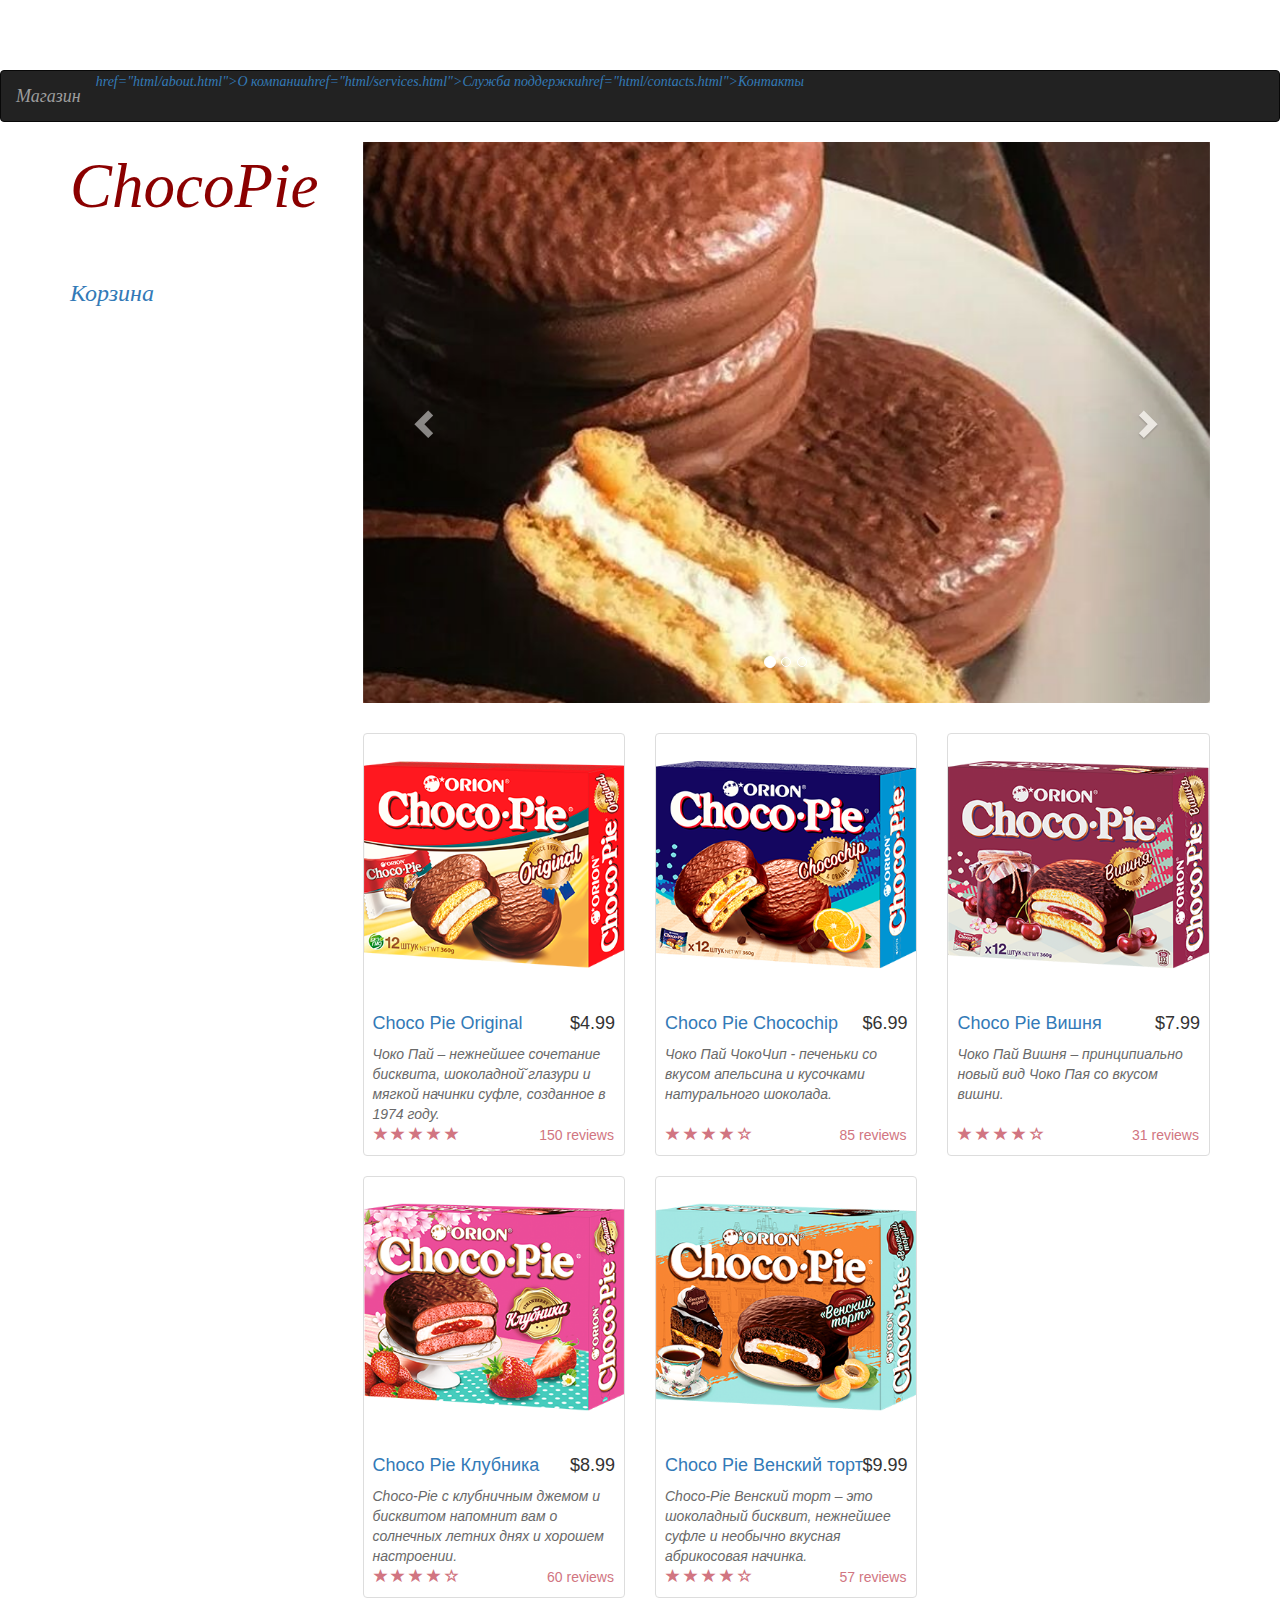
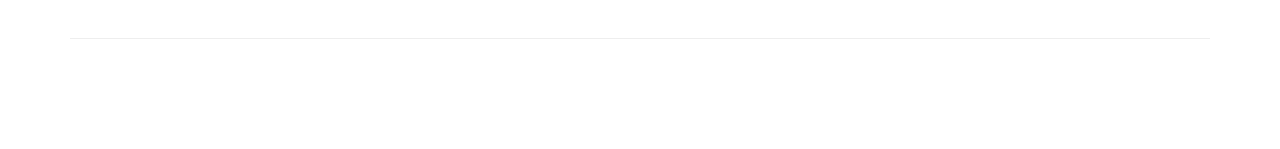
==== index.html @ 3175acba "Update index.html" ====
<!DOCTYPE html>
<html>

<head>
    <meta charset="utf-8">

    <title>ChokoPie</title>
    <link href="css/bootstrap.min.css" rel="stylesheet">
	<link href="css/style.css" rel="stylesheet">
	<!-- jQuery -->
    <script src="js/jquery.js"></script>

    <!-- Bootstrap Core JavaScript -->
    <script src="js/bootstrap.min.js"></script>
	
	<script src="js/shop.js"></script>
</head>
<style>
	Shop{
		font-style:italic;
		font-variant:normal;
		font-weight:700;
		font-size:450% !important;
		font-family:fantasy;
		color:#8B0000;
	}
	Zagolovok{
		font-style:italic;
		font-variant:normal;
		font-weight:300;
		font-size:100% !important;
		font-family:fantasy;
	}
	choko{
		font-style:italic;
		color:#696969;
	}
</style>
<body>
       <nav class="navbar navbar-inverse">
        <div class="container-fluid">
            <div class="navbar-header">
              <Zagolovok> <a class="navbar-brand" href="#">Магазин</span></a>
            </div>
                <ul class="nav navbar-nav"">
                    <li class="nav-item">
                      <Zagolovok>  <a> href="html/about.html">О компании</a>
                    </li>
                    <li class="nav-item">
                      <Zagolovok> <a> href="html/services.html">Служба поддержки</a>
                    </li>
                    <li class="nav-item">
                      <Zagolovok> <a> href="html/contacts.html">Контакты</a>
                    </li>
                </ul>
            </div>
        </div>
    </nav>

    <div class="container">

        <div class="row">

            <div class="col-md-3">
                <p><Shop class="lead">ChocoPie</Shop></p>
				<br>
				<h3><a><Zagolovok href="" class="cart-link" data-toggle="modal" data-target="#Cart"> Корзина </Zagolovok></a> </h3>
            </div>

            <div class="col-md-9">

                <div class="row carousel-holder">

                    <div class="col-md-12">
                        <div id="carousel-example-generic" class="carousel slide" data-ride="carousel">
                            <ol class="carousel-indicators">
                                <li data-target="#carousel-example-generic" data-slide-to="0" class="active"></li>
                                <li data-target="#carousel-example-generic" data-slide-to="1"></li>
                                <li data-target="#carousel-example-generic" data-slide-to="2"></li>
                            </ol>
                            <div class="carousel-inner">
                                <div class="item active">
                                    <img class="slide-image" src="img/chokopie1.jpg" alt="">
                                </div>
                                <div class="item">
                                    <img class="slide-image" src="img/chokopie2.jpg" alt="">
                                </div>
                                <div class="item">
                                    <img class="slide-image" src="img/chokopie3.jpg" alt="">
                                </div>
                            </div>
                            <a class="left carousel-control" href="#carousel-example-generic" data-slide="prev">
                                <span class="glyphicon glyphicon-chevron-left"></span>
                            </a>
                            <a class="right carousel-control" href="#carousel-example-generic" data-slide="next">
                                <span class="glyphicon glyphicon-chevron-right"></span>
                            </a>
                        </div>
                    </div>

                </div>

                <div class="row">

                    <div class="col-sm-4 col-lg-4 col-md-4">
                        <div class="thumbnail">
                            <img src="img/goods/1chocopieoriginal.png" alt="">
                            <div class="caption">
                                <h4 class="pull-right">$4.99</h4>
                                <h4><a href="" data-toggle="modal" data-target="#FirstGoodModal">Сhoco Pie Original</a>
                                </h4>
				<p><choko>Чоко Пай – нежнейшее сочетание бисквита, шоколадной̆ глазури и мягкой начинки суфле, созданное в 1974 году.</choko></p>
                            </div>
                            <div class="ratings">
                                <p class="pull-right">150 reviews</p>
                                <p>
                                    <span class="glyphicon glyphicon-star"></span>
                                    <span class="glyphicon glyphicon-star"></span>
                                    <span class="glyphicon glyphicon-star"></span>
                                    <span class="glyphicon glyphicon-star"></span>
                                    <span class="glyphicon glyphicon-star"></span>
                                </p>
                            </div>
                        </div>
                    </div>

                    <div class="col-sm-4 col-lg-4 col-md-4">
                        <div class="thumbnail">
                            <img src="img/goods/2chocopiechocochip.png" alt="">
                            <div class="caption">
                                <h4 class="pull-right">$6.99</h4>
                                <h4><a href="" data-toggle="modal" data-target="#SecondGoodModal">Choco Pie Chocochip</a>
                                </h4>
                                <p><choko>Чоко Пай ЧокоЧип - печеньки со вкусом апельсина и кусочками натурального шоколада.</choko></p>
                            </div>
                            <div class="ratings">
                                <p class="pull-right">85 reviews</p>
                                <p>
                                    <span class="glyphicon glyphicon-star"></span>
                                    <span class="glyphicon glyphicon-star"></span>
                                    <span class="glyphicon glyphicon-star"></span>
                                    <span class="glyphicon glyphicon-star"></span>
                                    <span class="glyphicon glyphicon-star-empty"></span>
                                </p>
                            </div>
                        </div>
                    </div>

                    <div class="col-sm-4 col-lg-4 col-md-4">
                        <div class="thumbnail">
                            <img src="img/goods/3chocopiecherry.png" alt="">
                            <div class="caption">
                                <h4 class="pull-right">$7.99</h4>
                                <h4><a href="" data-toggle="modal" data-target="#ThirdGoodModal">Choco Pie Вишня</a>
                                </h4>
                                <p><choko>Чоко Пай Вишня – принципиально новый вид Чоко Пая со вкусом вишни.</choko></p>
                            </div>
                            <div class="ratings">
                                <p class="pull-right">31 reviews</p>
                                <p>
                                    <span class="glyphicon glyphicon-star"></span>
                                    <span class="glyphicon glyphicon-star"></span>
                                    <span class="glyphicon glyphicon-star"></span>
                                    <span class="glyphicon glyphicon-star"></span>
                                    <span class="glyphicon glyphicon-star-empty"></span>
                                </p>
                            </div>
                        </div>
                    </div>

                    <div class="col-sm-4 col-lg-4 col-md-4">
                        <div class="thumbnail">
                            <img src="img/goods/4chocopiestrawberry.png" alt="">
                            <div class="caption">
                                <h4 class="pull-right">$8.99</h4>
                                <h4><a href="" data-toggle="modal" data-target="#FourthGoodModal">Choco Pie Клубника</a>
                                </h4>
                                <p><choko>Choco-Pie с клубничным джемом и бисквитом напомнит вам о солнечных летних днях и хорошем настроении.</choko></p>
                            </div>
                            <div class="ratings">
                                <p class="pull-right">60 reviews</p>
                                <p>
                                    <span class="glyphicon glyphicon-star"></span>
                                    <span class="glyphicon glyphicon-star"></span>
                                    <span class="glyphicon glyphicon-star"></span>
                                    <span class="glyphicon glyphicon-star"></span>
                                    <span class="glyphicon glyphicon-star-empty"></span>
                                </p>
                            </div>
                        </div>
                    </div>

                    <div class="col-sm-4 col-lg-4 col-md-4">
                        <div class="thumbnail">
                            <img src="img/goods/5chocopieviennacake.png" alt="">
                            <div class="caption">
                                <h4 class="pull-right">$9.99</h4>
                                <h4><a href="" data-toggle="modal" data-target="#FifthGoodModal">Choco Pie Венский торт</a>
                                </h4>
                                <p><choko>Choco-Pie Венский торт – это шоколадный бисквит, нежнейшее суфле и необычно вкусная абрикосовая начинка.</choko></p>
                            </div>
                            <div class="ratings">
                                <p class="pull-right">57 reviews</p>
                                <p>
                                    <span class="glyphicon glyphicon-star"></span>
                                    <span class="glyphicon glyphicon-star"></span>
                                    <span class="glyphicon glyphicon-star"></span>
                                    <span class="glyphicon glyphicon-star"></span>
                                    <span class="glyphicon glyphicon-star-empty"></span>
                                </p>
                            </div>
                        </div>
                    </div>

                </div>

            </div>

        </div>

    </div>
    <!-- /.container -->

    <div class="container">

        <hr>

        <!-- Footer -->
        <footer>
            <div class="row">
                <div class="col-lg-12">
                    <p></p>
                </div>
            </div>
        </footer>

    </div>
    <!-- /.container -->
	
	<div class="modal fade" id="FirstGoodModal">
  <div class="modal-dialog">
    <div class="modal-content">
      <div class="modal-header">
        <button type="button" class="close" data-dismiss="modal" aria-label="Close"><span aria-hidden="true">&times;</span></button>
        <h4 class="modal-title">Сhoco Pie Original</h4>
      </div>
      <div class="modal-body">
	  <img src="img/goods/1chocopieoriginal.png"
        <p>*description* &hellip;</p>
		<button class="btn-primary add-to-busket-btn"><span class="glyphicon glyphicon-shopping-cart"></span> Добавить в корзину </button>
		<div class="add-to-busket-block">
			<button class="btn-primary btn-minus">-</button>
			<input class="form-control count-input" />
			<button class="btn-primary btn-plus">+</button>
			<button class="btn-success"><span class="glyphicon glyphicon-ok ok-1"></span></button>
		</div>
      </div>
      <div class="modal-footer">
        <button type="button" class="btn btn-default btn-close" data-dismiss="modal">Закрыть</button>
        <button type="button" class="btn btn-primary">Сохранить</button>
      </div>
    </div><!-- /.modal-content -->
  </div><!-- /.modal-dialog -->
</div><!-- /.modal -->

<div class="modal fade" id="SecondGoodModal">
  <div class="modal-dialog">
    <div class="modal-content">
      <div class="modal-header">
        <button type="button" class="close" data-dismiss="modal" aria-label="Close"><span aria-hidden="true">&times;</span></button>
        <h4 class="modal-title">Choco Pie Chocochip</h4>
      </div>
      <div class="modal-body">
	  <img src="img/goods/2chocopiechocochip.png"
        <p>*description* &hellip;</p> 
		<button class="btn-primary add-to-busket-btn"><span class="glyphicon glyphicon-shopping-cart"></span>Добавить в корзину</button>
		<div class="add-to-busket-block">
			<button class="btn-primary btn-minus">-</button>
			<input class="form-control count-input" />
			<button class="btn-primary btn-plus">+</button>
			<button class="btn-success"><span class="glyphicon glyphicon-ok ok-2"></span></button>
		</div>
      </div>
      <div class="modal-footer">
        <button type="button" class="btn btn-default btn-close" data-dismiss="modal">Закрыть</button>
        <button type="button" class="btn btn-primary">Сохранить</button>
      </div>
    </div><!-- /.modal-content -->
  </div><!-- /.modal-dialog -->
</div><!-- /.modal -->


	<div class="modal fade" id="ThirdGoodModal">
  <div class="modal-dialog">
    <div class="modal-content">
      <div class="modal-header">
        <button type="button" class="close" data-dismiss="modal" aria-label="Close"><span aria-hidden="true">&times;</span></button>
        <h4 class="modal-title">Choco Pie Вишня</h4>
      </div>
      <div class="modal-body">
	  <img src="img/goods/3chocopiecherry.png"
        <p>*description* &hellip;</p>
		<button class="btn-primary add-to-busket-btn"><span class="glyphicon glyphicon-shopping-cart"></span> Добавить в корзину </button>
		<div class="add-to-busket-block">
			<button class="btn-primary btn-minus">-</button>
			<input class="form-control count-input" />
			<button class="btn-primary btn-plus">+</button>
			<button class="btn-success"><span class="glyphicon glyphicon-ok ok-3"></span></button>
		</div>
      </div>
      <div class="modal-footer">
        <button type="button" class="btn btn-default btn-close" data-dismiss="modal">закрыть</button>
        <button type="button" class="btn btn-primary">Сохранить</button>
      </div>
    </div><!-- /.modal-content -->
  </div><!-- /.modal-dialog -->
</div><!-- /.modal -->

<div class="modal fade" id="FourthGoodModal">
  <div class="modal-dialog">
    <div class="modal-content">
      <div class="modal-header">
        <button type="button" class="close" data-dismiss="modal" aria-label="Close"><span aria-hidden="true">&times;</span></button>
        <h4 class="modal-title">Choco Pie Клубника</h4>
      </div>
      <div class="modal-body">
	  <img src="img/goods/4chocopiestrawberry.png"
        <p>*description* &hellip;</p>
		<button class="btn-primary add-to-busket-btn"><span class="glyphicon glyphicon-shopping-cart"></span>Добавить в коризну </button>
		<div class="add-to-busket-block">
			<button class="btn-primary btn-minus">-</button>
			<input class="form-control count-input" />
			<button class="btn-primary btn-plus">+</button>
			<button class="btn-success"><span class="glyphicon glyphicon-ok ok-4"></span></button>
		</div>
      </div>
      <div class="modal-footer">
        <button type="button" class="btn btn-default btn-close" data-dismiss="modal">Закрыть</button>
        <button type="button" class="btn btn-primary">Сохранить</button>
      </div>
    </div><!-- /.modal-content -->
  </div><!-- /.modal-dialog -->
</div><!-- /.modal -->

<div class="modal fade" id="FifthGoodModal">
  <div class="modal-dialog">
    <div class="modal-content">
      <div class="modal-header">
        <button type="button" class="close" data-dismiss="modal" aria-label="Close"><span aria-hidden="true">&times;</span></button>
        <h4 class="modal-title">Choco Pie Венский торт</h4>
      </div>
      <div class="modal-body">
	  <img src="img/goods/5chocopieviennacake.png"
        <p>*description* &hellip;</p>
		<button class="btn-primary add-to-busket-btn"><span class="glyphicon glyphicon-shopping-cart"></span>Добавить в корзину</button>
		<div class="add-to-busket-block">
			<button class="btn-primary btn-minus">-</button>
			<input class="form-control count-input" />
			<button class="btn-primary btn-plus">+</button>
			<button class="btn-success"><span class="glyphicon glyphicon-ok ok-5"></span></button>
		</div>
      </div>
      <div class="modal-footer">
        <button type="button" class="btn btn-default btn-close" data-dismiss="modal">Закрыть</button>
        <button type="button" class="btn btn-primary">Сохранить</button>
      </div>
    </div><!-- /.modal-content -->
  </div><!-- /.modal-dialog -->
</div><!-- /.modal -->

	<div class="modal fade" id="Cart">
  <div class="modal-dialog">
    <div class="modal-content">
      <div class="modal-header">
        <button type="button" class="close" data-dismiss="modal" aria-label="Close"><span aria-hidden="true">&times;</span></button>
        <h4 class="modal-title">Корзина</h4>
      </div>
      <div class="modal-body cart-body">
	
      </div>
      <div class="modal-footer">
	  		<button type="button" class="btn btn-default btn-close" OnClick="clearCart(); $('.cart-body').html('');"> Очистить корзину</button>
        <button type="button" class="btn btn-default btn-close" data-dismiss="modal">Закрыть</button>
        <button type="button" class="btn btn-primary btn-order">Оплатить</button>
      </div>
    </div><!-- /.modal-content -->
  </div><!-- /.modal-dialog -->
</div><!-- /.modal -->


    

</body>

</html>
---- css/style.css ----
body {
    padding-top: 70px; /* Required padding for .navbar-fixed-top. Remove if using .navbar-static-top. Change if height of navigation changes. */
}

.count-input {
	width:10%;
	display: inline;
}



.add-to-basket-block {
	margin-top: 7px;
}


.modal-image {
	width: 100%;
}

.slide-image {
    width: 100%;
}

.carousel-holder {
    margin-bottom: 30px;
}

.carousel-control,
.item {
    border-radius: 4px;
}

.caption {
    height: 130px;
    overflow: hidden;
}

.caption h4 {
    white-space: nowrap;
}

.thumbnail img {
    width: 100%;
}

.ratings {
    padding-right: 10px;
    padding-left: 10px;
    color: #d17581;
}

.thumbnail {
    padding: 0;
}

.thumbnail .caption-full {
    padding: 9px;
    color: #333;
}
.amount{
    display: inline;
}
.product{
    display: inline;
}
.remove-from-cart{
    display: inline;
}
footer {
    margin: 50px 0;
}
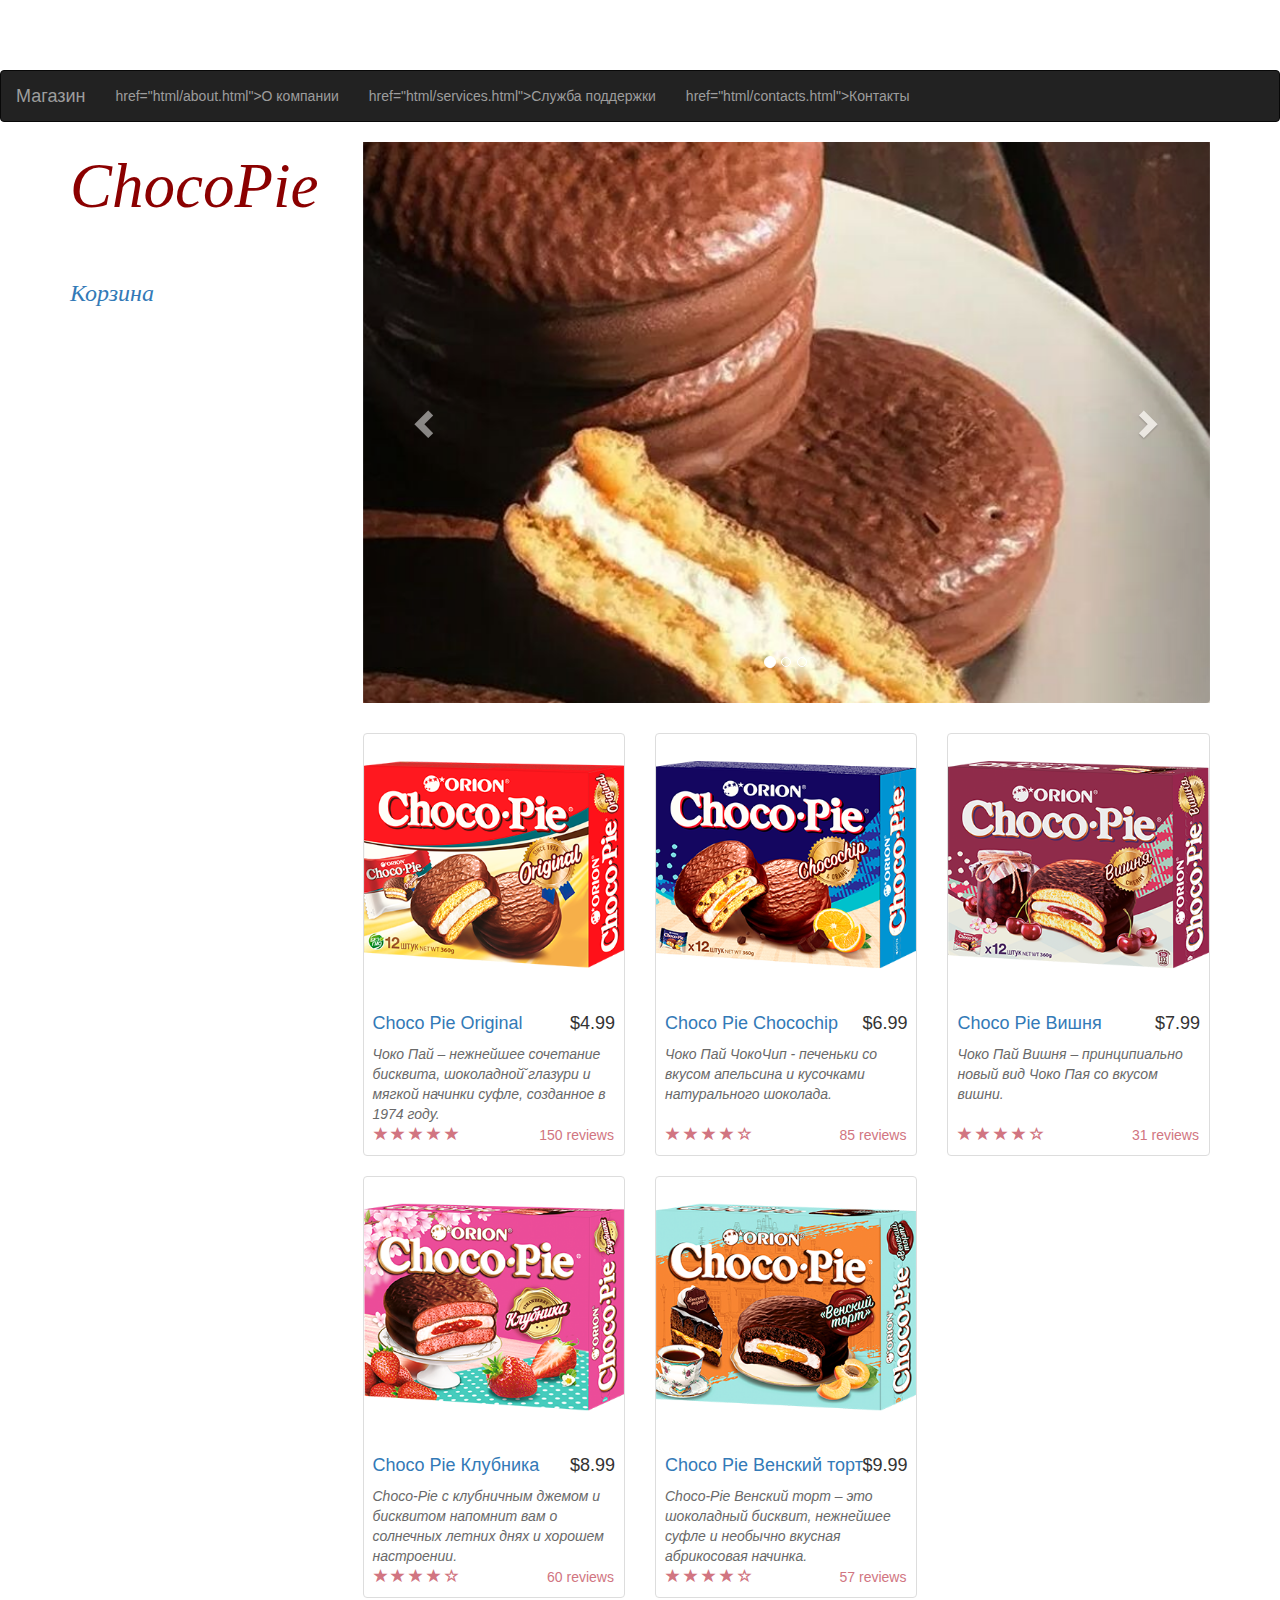
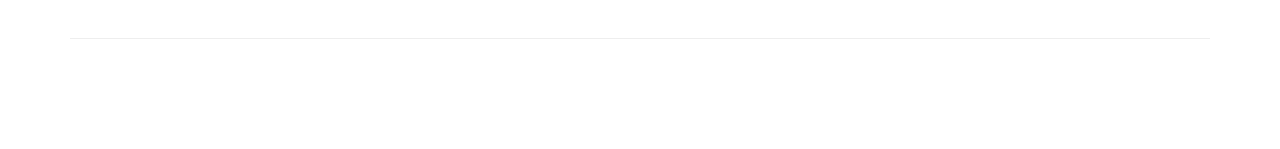
==== commit 451ba9f8: "Update index.html" ====
--- a/index.html
+++ b/index.html
@@ -40,17 +40,17 @@
        <nav class="navbar navbar-inverse">
         <div class="container-fluid">
             <div class="navbar-header">
-              <Zagolovok> <a class="navbar-brand" href="#">Магазин</span></a>
+               <a class="navbar-brand" href="#">Магазин</span></a>
             </div>
                 <ul class="nav navbar-nav"">
                     <li class="nav-item">
-                      <Zagolovok>  <a> href="html/about.html">О компании</a>
+                        <a> href="html/about.html">О компании</a>
                     </li>
                     <li class="nav-item">
-                      <Zagolovok> <a> href="html/services.html">Служба поддержки</a>
+                       <a> href="html/services.html">Служба поддержки</a>
                     </li>
                     <li class="nav-item">
-                      <Zagolovok> <a> href="html/contacts.html">Контакты</a>
+                     <a> href="html/contacts.html">Контакты</a>
                     </li>
                 </ul>
             </div>
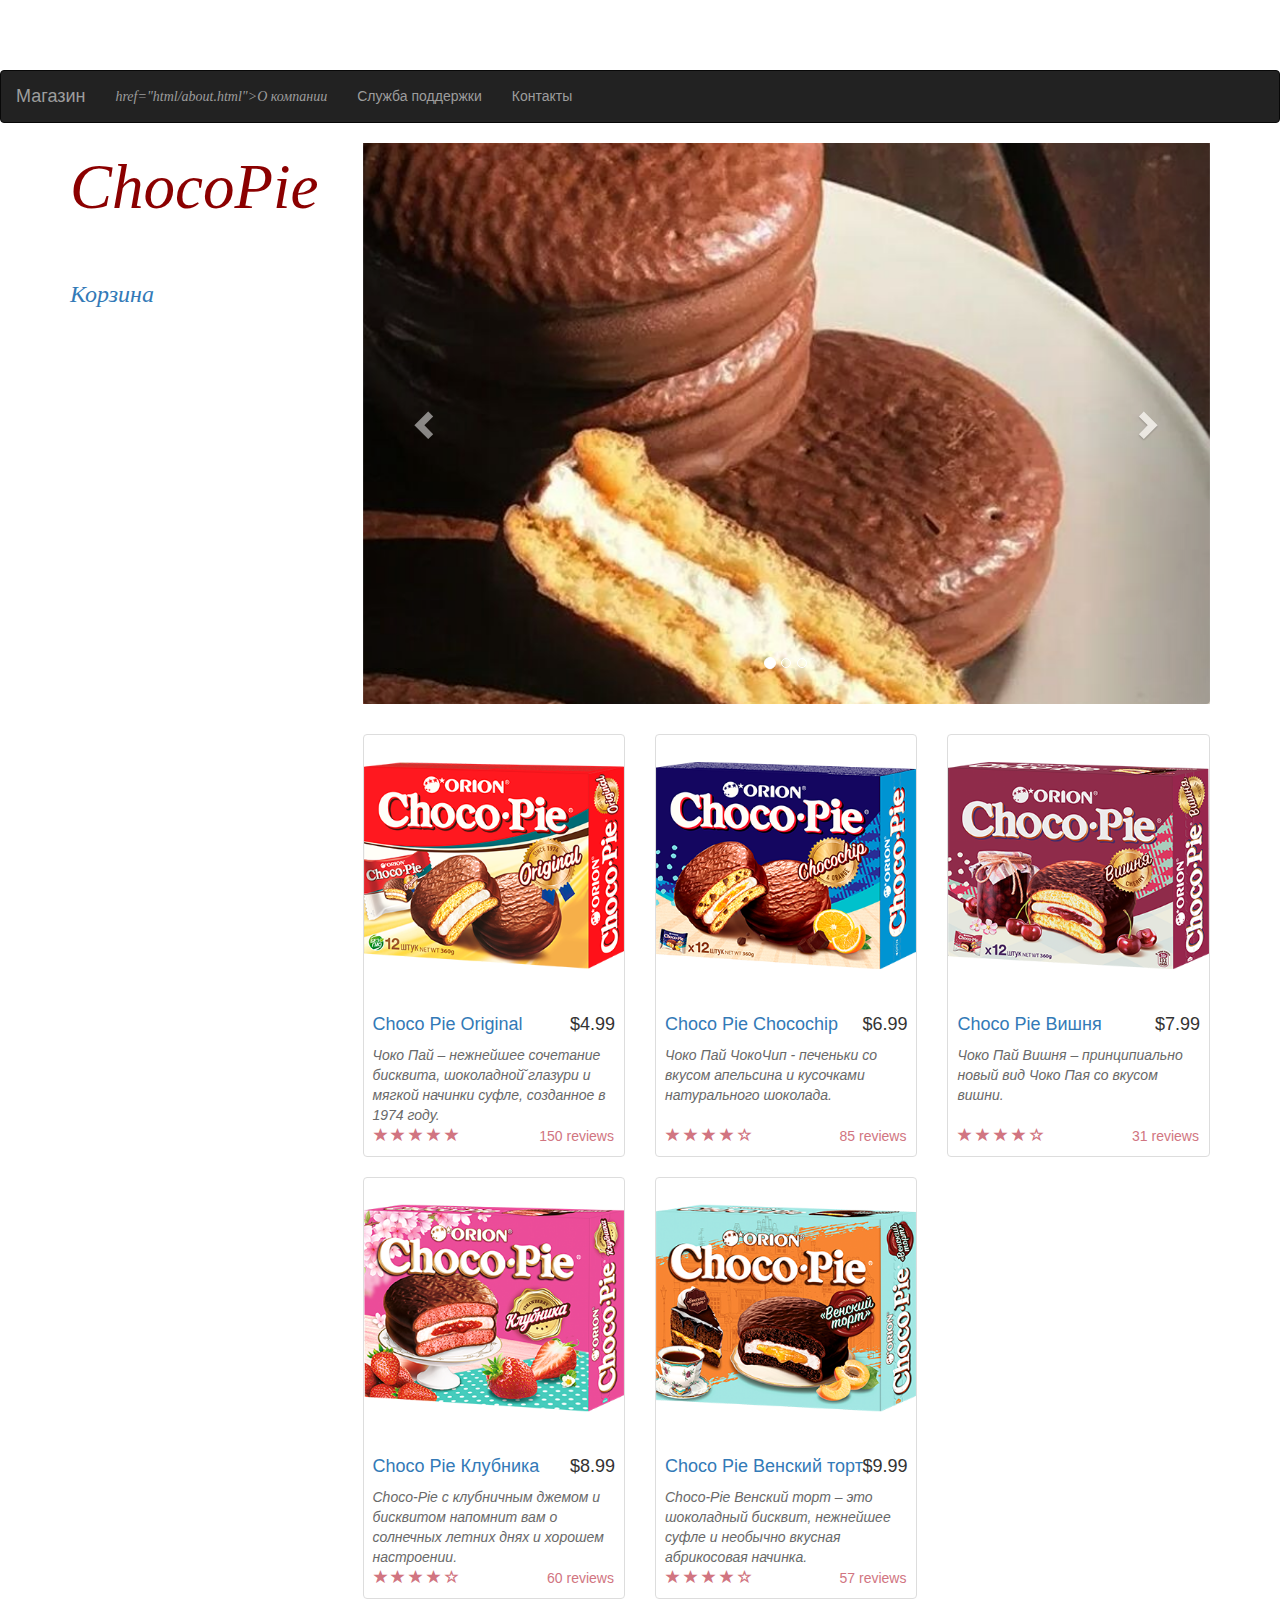
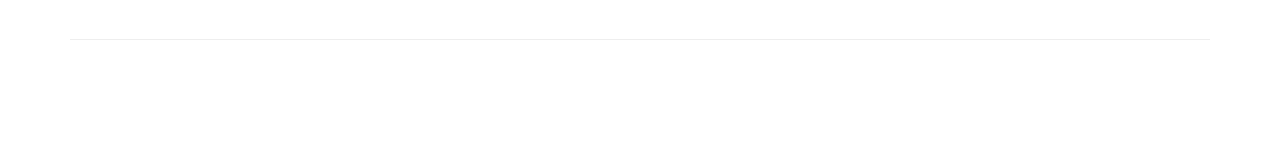
==== commit aa0f9ba7: "Update index.html" ====
--- a/index.html
+++ b/index.html
@@ -44,13 +44,13 @@
             </div>
                 <ul class="nav navbar-nav"">
                     <li class="nav-item">
-                        <a> href="html/about.html">О компании</a>
+                        <a><Zagolovok> href="html/about.html">О компании</a></Zagolovok>
                     </li>
                     <li class="nav-item">
-                       <a> href="html/services.html">Служба поддержки</a>
+                       <a href="html/services.html">Служба поддержки</a>
                     </li>
                     <li class="nav-item">
-                     <a> href="html/contacts.html">Контакты</a>
+                     <a href="html/contacts.html">Контакты</a>
                     </li>
                 </ul>
             </div>
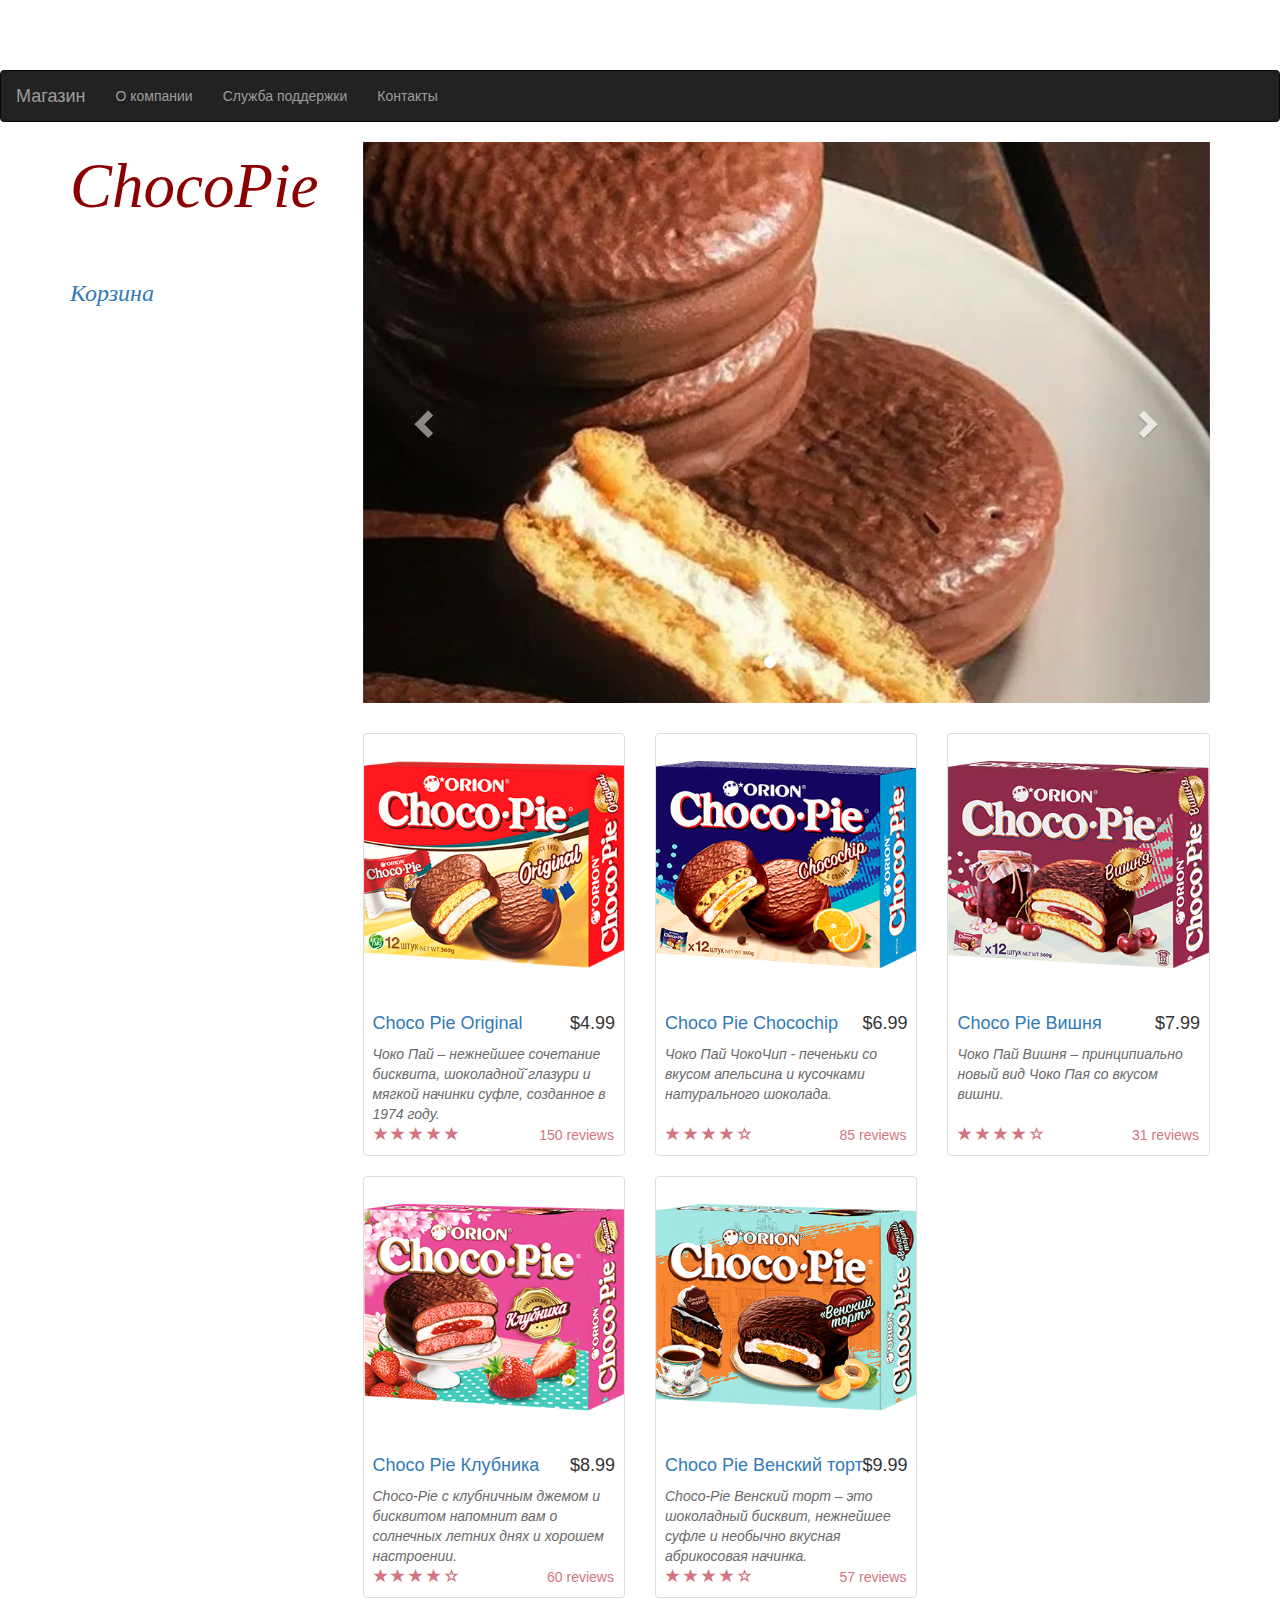
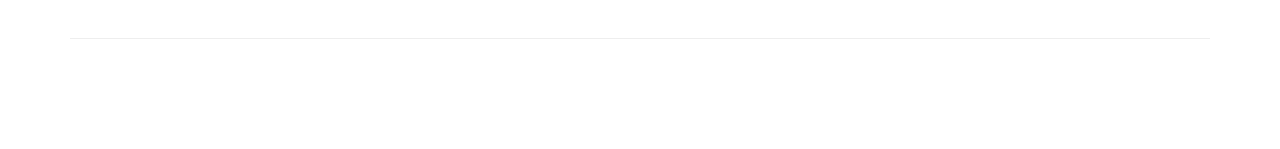
==== commit cb9e40e7: "Update index.html" ====
--- a/index.html
+++ b/index.html
@@ -44,7 +44,7 @@
             </div>
                 <ul class="nav navbar-nav"">
                     <li class="nav-item">
-                        <a><Zagolovok> href="html/about.html">О компании</a></Zagolovok>
+                        <a href="html/about.html">О компании</a>
                     </li>
                     <li class="nav-item">
                        <a href="html/services.html">Служба поддержки</a>
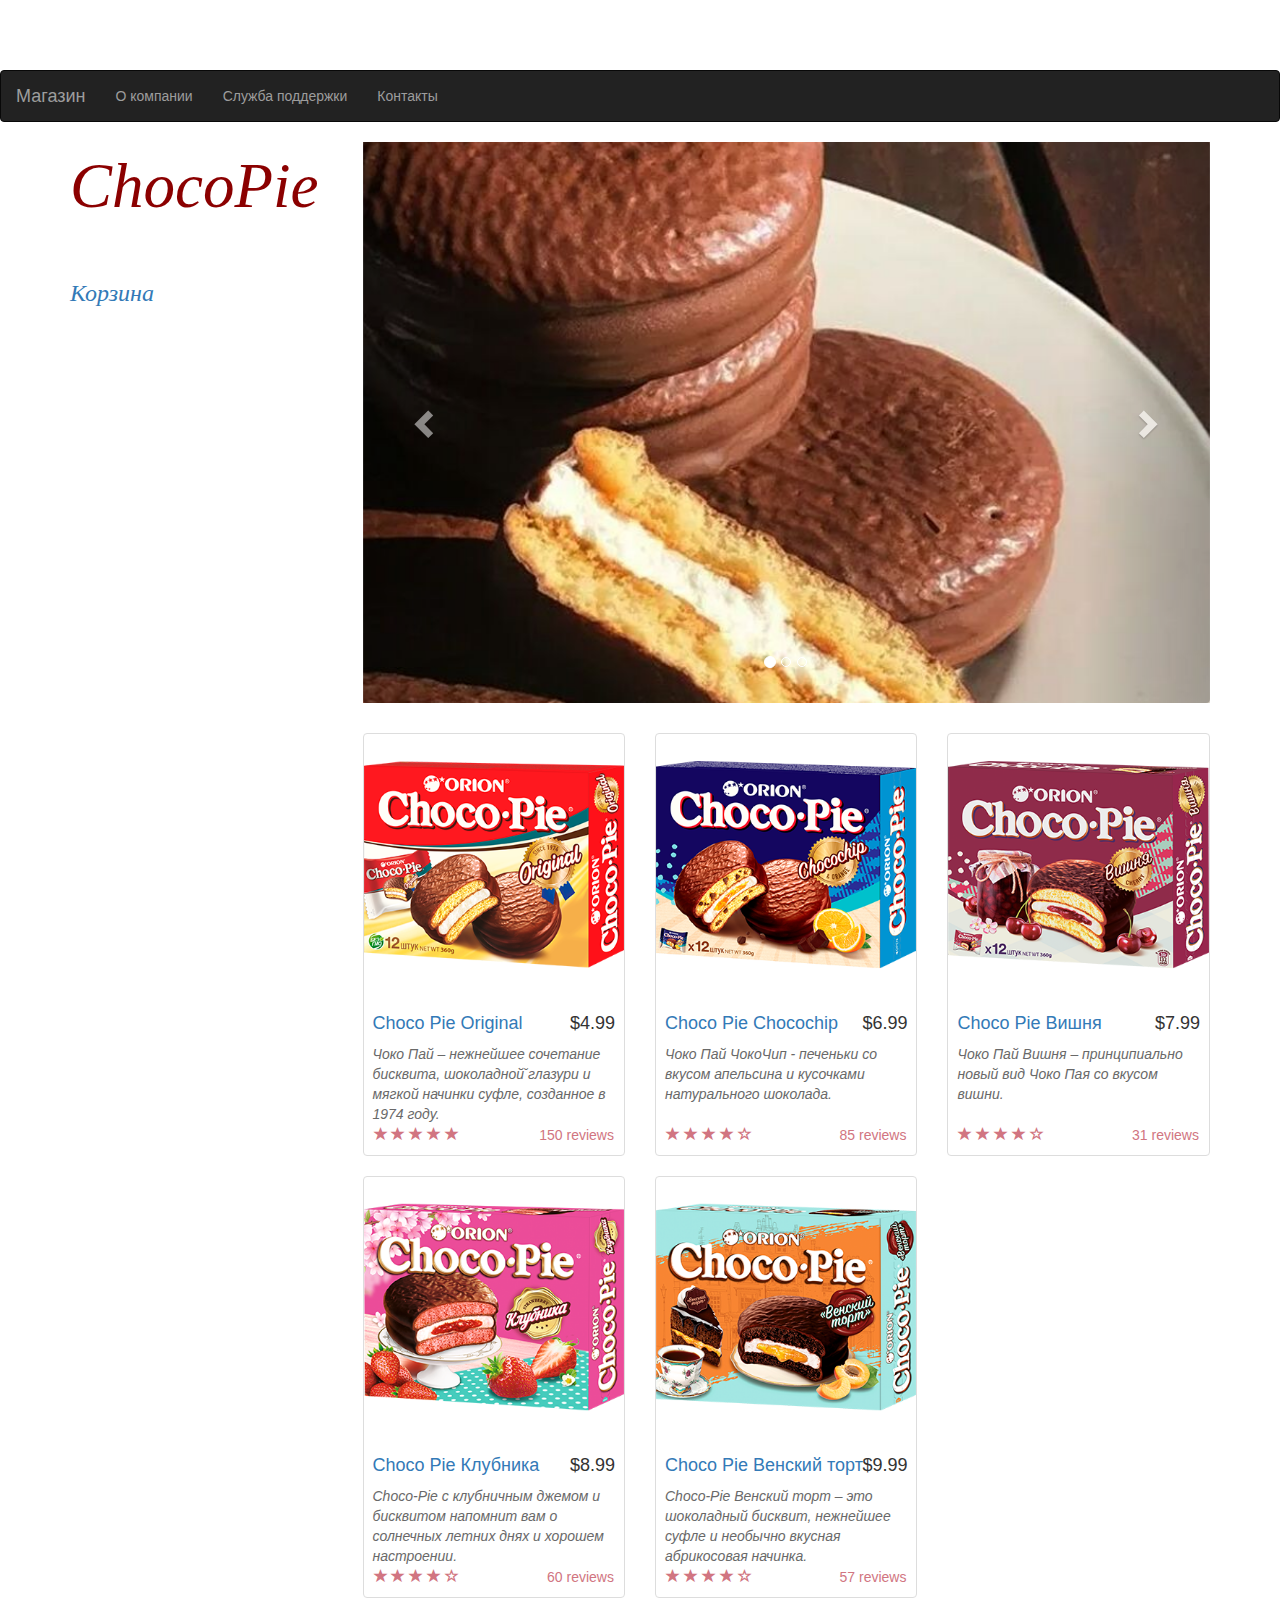
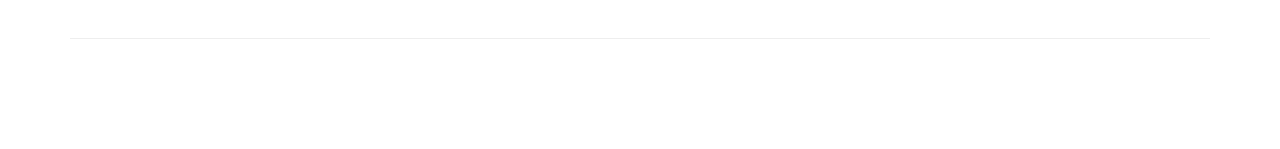
==== commit 64bf4010: "Update index.html" ====
--- a/index.html
+++ b/index.html
@@ -4,7 +4,7 @@
 <head>
     <meta charset="utf-8">
 
-    <title>ChokoPie</title>
+    <title>chocopie</title>
     <link href="css/bootstrap.min.css" rel="stylesheet">
 	<link href="css/style.css" rel="stylesheet">
 	<!-- jQuery -->
@@ -47,10 +47,10 @@
                         <a href="html/about.html">О компании</a>
                     </li>
                     <li class="nav-item">
-                       <a href="html/services.html">Служба поддержки</a>
+                     	<a href="html/services.html">Служба поддержки</a>
                     </li>
                     <li class="nav-item">
-                     <a href="html/contacts.html">Контакты</a>
+                     	<a href="html/contacts.html">Контакты</a>
                     </li>
                 </ul>
             </div>
@@ -246,7 +246,7 @@
       </div>
       <div class="modal-body">
 	  <img src="img/goods/1chocopieoriginal.png"
-        <p>*description* &hellip;</p>
+        <p>Чоко Пай &hellip;</p>
 		<button class="btn-primary add-to-busket-btn"><span class="glyphicon glyphicon-shopping-cart"></span> Добавить в корзину </button>
 		<div class="add-to-busket-block">
 			<button class="btn-primary btn-minus">-</button>
@@ -272,7 +272,7 @@
       </div>
       <div class="modal-body">
 	  <img src="img/goods/2chocopiechocochip.png"
-        <p>*description* &hellip;</p> 
+        <p>Чоко Пай ЧокоЧип &hellip;</p> 
 		<button class="btn-primary add-to-busket-btn"><span class="glyphicon glyphicon-shopping-cart"></span>Добавить в корзину</button>
 		<div class="add-to-busket-block">
 			<button class="btn-primary btn-minus">-</button>
@@ -299,7 +299,7 @@
       </div>
       <div class="modal-body">
 	  <img src="img/goods/3chocopiecherry.png"
-        <p>*description* &hellip;</p>
+        <p>Чоко Пай Вишня&hellip;</p>
 		<button class="btn-primary add-to-busket-btn"><span class="glyphicon glyphicon-shopping-cart"></span> Добавить в корзину </button>
 		<div class="add-to-busket-block">
 			<button class="btn-primary btn-minus">-</button>
@@ -325,7 +325,7 @@
       </div>
       <div class="modal-body">
 	  <img src="img/goods/4chocopiestrawberry.png"
-        <p>*description* &hellip;</p>
+        <p>Choco-Pie с клубничным джемом &hellip;</p>
 		<button class="btn-primary add-to-busket-btn"><span class="glyphicon glyphicon-shopping-cart"></span>Добавить в коризну </button>
 		<div class="add-to-busket-block">
 			<button class="btn-primary btn-minus">-</button>
@@ -351,7 +351,7 @@
       </div>
       <div class="modal-body">
 	  <img src="img/goods/5chocopieviennacake.png"
-        <p>*description* &hellip;</p>
+        <p>Choco-Pie Венский торт &hellip;</p>
 		<button class="btn-primary add-to-busket-btn"><span class="glyphicon glyphicon-shopping-cart"></span>Добавить в корзину</button>
 		<div class="add-to-busket-block">
 			<button class="btn-primary btn-minus">-</button>
